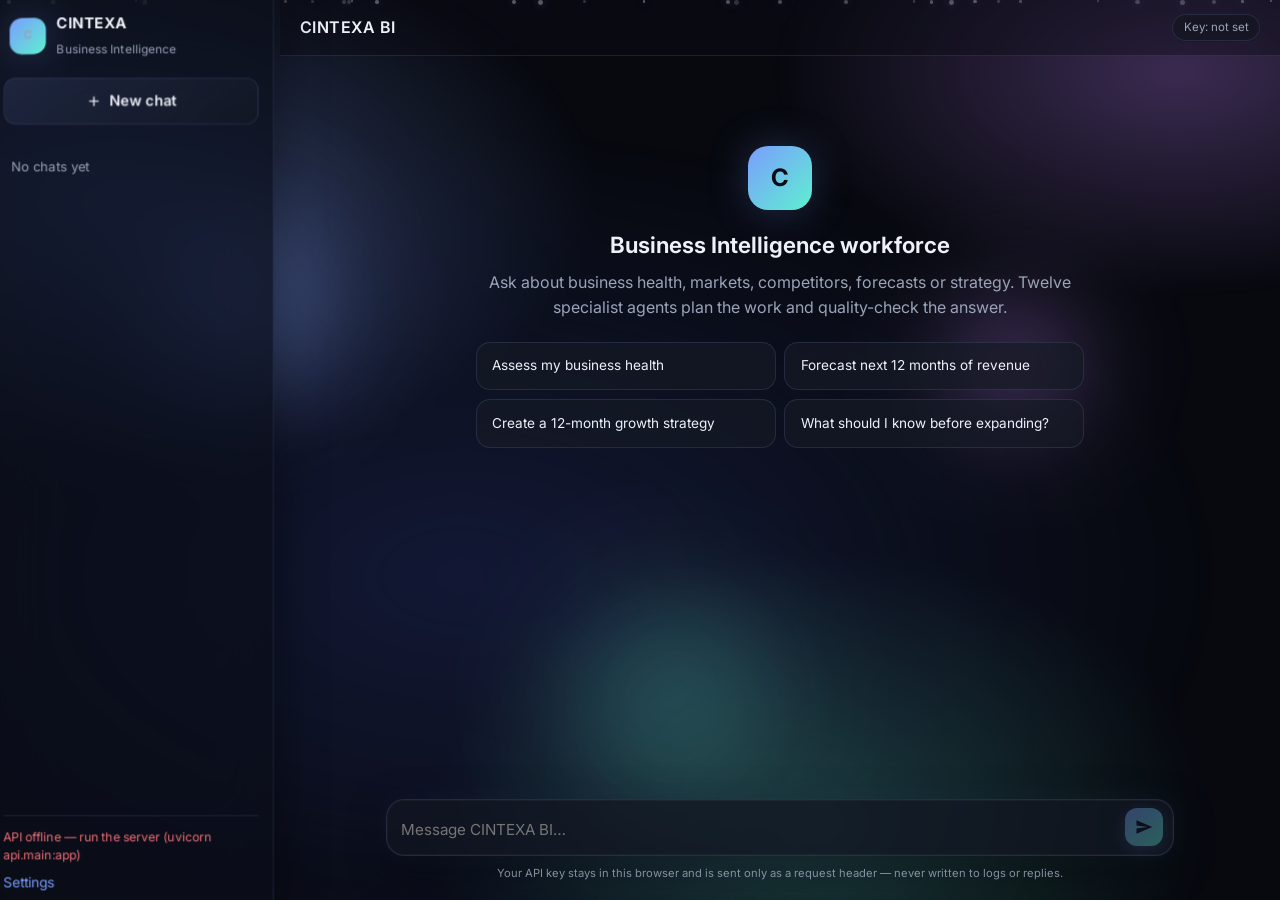
==== ui/index.html @ 1794e51f "feat: 3D animated chat interface with living motion Aurora gradient stage, floating orbs, perspectiv" ====
<!DOCTYPE html>
<html lang="en-GB">
<head>
  <meta charset="utf-8" />
  <meta name="viewport" content="width=device-width, initial-scale=1, viewport-fit=cover" />
  <title>CINTEXA — Business Intelligence</title>
  <meta name="description" content="CINTEXA BI Agent Workforce chat" />
  <link rel="preconnect" href="https://fonts.googleapis.com" />
  <link rel="preconnect" href="https://fonts.gstatic.com" crossorigin />
  <link href="https://fonts.googleapis.com/css2?family=Inter:wght@400;500;600;700&family=JetBrains+Mono:wght@400;500&display=swap" rel="stylesheet" />
  <link rel="stylesheet" href="assets/chat.css" />
</head>
<body>
  <!-- Living 3D backdrop -->
  <div class="stage" aria-hidden="true">
    <div class="stage-gradient"></div>
    <div class="orb orb-a"></div>
    <div class="orb orb-b"></div>
    <div class="orb orb-c"></div>
    <div class="grid-floor"></div>
    <div class="particles" id="particles"></div>
  </div>

  <div class="shell">
    <aside class="sidebar" id="sidebar">
      <div class="sidebar-top">
        <div class="logo">
          <span class="logo-mark">C</span>
          <div>
            <strong>CINTEXA</strong>
            <span>Business Intelligence</span>
          </div>
        </div>
        <button type="button" class="btn-new" id="btnNewChat" title="New chat">
          <svg width="16" height="16" viewBox="0 0 24 24" fill="none" stroke="currentColor" stroke-width="2"><path d="M12 5v14M5 12h14"/></svg>
          New chat
        </button>
      </div>
      <div class="session-list" id="sessionList"></div>
      <div class="sidebar-bottom">
        <div class="status-line" id="apiStatus">Checking…</div>
        <button type="button" class="linkish" id="btnOpenSettings">Settings</button>
      </div>
    </aside>

    <section class="chat-pane">
      <header class="chat-header">
        <button type="button" class="icon-btn mobile-only" id="btnToggleSidebar" aria-label="Menu">☰</button>
        <h1 id="chatTitle">CINTEXA BI</h1>
        <span class="header-badge" id="keyBadge">Key: not set</span>
      </header>

      <div class="messages" id="messages">
        <div class="welcome" id="welcome">
          <div class="welcome-icon">C</div>
          <h2>Business Intelligence workforce</h2>
          <p>Ask about business health, markets, competitors, forecasts or strategy. Twelve specialist agents plan the work and quality-check the answer.</p>
          <div class="suggestions" id="suggestions"></div>
        </div>
      </div>

      <div class="composer-wrap">
        <form class="composer" id="composer">
          <textarea id="input" rows="1" placeholder="Message CINTEXA BI…" autocomplete="off"></textarea>
          <button type="submit" class="send" id="btnSend" aria-label="Send" disabled>
            <svg width="18" height="18" viewBox="0 0 24 24" fill="currentColor"><path d="M2.01 21L23 12 2.01 3 2 10l15 2-15 2z"/></svg>
          </button>
        </form>
        <p class="disclaimer">Your API key stays in this browser and is sent only as a request header — never written to logs or replies.</p>
      </div>
    </section>
  </div>

  <div class="modal hidden" id="settingsModal">
    <div class="modal-card">
      <h2>Settings</h2>
      <label>
        <span>API key</span>
        <input type="password" id="apiKey" autocomplete="off" spellcheck="false" placeholder="sk-… or sk-ant-…" />
      </label>
      <p class="hint">
        Paste your <strong>OpenAI</strong> key (recommended) or an <strong>Anthropic</strong> key starting with <code>sk-ant-</code>.
        Stored only in session storage; sent as <code>X-LLM-Api-Key</code>. Never shown in replies.
      </p>
      <div class="modal-actions">
        <button type="button" class="btn" id="btnSaveSettings">Save</button>
        <button type="button" class="btn ghost" id="btnClearKey">Clear key</button>
        <button type="button" class="btn ghost" id="btnCloseSettings">Close</button>
      </div>
    </div>
  </div>

  <script src="assets/chat.js"></script>
</body>
</html>
---- ui/assets/chat.css ----
:root {
  --bg: #07090f;
  --sidebar: rgba(12, 15, 24, 0.72);
  --surface: rgba(22, 26, 38, 0.65);
  --surface-solid: #161a26;
  --border: rgba(120, 140, 200, 0.18);
  --text: #eef1f8;
  --muted: #9aa3b8;
  --accent: #7b9dff;
  --accent-2: #5ef0d0;
  --accent-3: #c084fc;
  --user-bg: rgba(40, 60, 120, 0.45);
  --danger: #f07178;
  --ok: #7fd99a;
  --radius: 18px;
  --font: "Inter", system-ui, sans-serif;
  --mono: "JetBrains Mono", ui-monospace, monospace;
  --glow: 0 0 40px rgba(123, 157, 255, 0.25);
}

* { box-sizing: border-box; }
html, body { height: 100%; margin: 0; }
body {
  font-family: var(--font);
  background: var(--bg);
  color: var(--text);
  line-height: 1.55;
  overflow: hidden;
  perspective: 1200px;
}

/* ===== Living 3D stage ===== */
.stage {
  position: fixed;
  inset: 0;
  z-index: 0;
  overflow: hidden;
  pointer-events: none;
  transform-style: preserve-3d;
}

.stage-gradient {
  position: absolute;
  inset: -20%;
  background:
    radial-gradient(ellipse 50% 40% at 20% 30%, rgba(123, 157, 255, 0.35), transparent 55%),
    radial-gradient(ellipse 45% 35% at 80% 20%, rgba(192, 132, 252, 0.28), transparent 50%),
    radial-gradient(ellipse 40% 40% at 60% 80%, rgba(94, 240, 208, 0.2), transparent 55%),
    radial-gradient(ellipse 60% 50% at 40% 60%, rgba(30, 40, 90, 0.5), transparent 70%);
  animation: aurora 18s ease-in-out infinite alternate;
  filter: blur(8px);
}

@keyframes aurora {
  0% { transform: translate3d(0, 0, 0) scale(1) rotate(0deg); }
  50% { transform: translate3d(3%, -2%, 40px) scale(1.08) rotate(2deg); }
  100% { transform: translate3d(-2%, 3%, 20px) scale(1.05) rotate(-1.5deg); }
}

.orb {
  position: absolute;
  border-radius: 50%;
  filter: blur(40px);
  opacity: 0.55;
  mix-blend-mode: screen;
  animation: floatOrb 14s ease-in-out infinite;
  transform-style: preserve-3d;
}
.orb-a {
  width: 280px; height: 280px;
  left: 8%; top: 18%;
  background: radial-gradient(circle, rgba(123, 157, 255, 0.7), transparent 70%);
  animation-duration: 16s;
}
.orb-b {
  width: 220px; height: 220px;
  right: 12%; top: 28%;
  background: radial-gradient(circle, rgba(192, 132, 252, 0.65), transparent 70%);
  animation-duration: 20s;
  animation-delay: -4s;
}
.orb-c {
  width: 320px; height: 320px;
  left: 40%; bottom: 5%;
  background: radial-gradient(circle, rgba(94, 240, 208, 0.45), transparent 70%);
  animation-duration: 22s;
  animation-delay: -8s;
}

@keyframes floatOrb {
  0%, 100% { transform: translate3d(0, 0, 0) scale(1); }
  33% { transform: translate3d(30px, -40px, 60px) scale(1.12); }
  66% { transform: translate3d(-25px, 20px, 30px) scale(0.94); }
}

.grid-floor {
  position: absolute;
  left: -10%; right: -10%;
  bottom: -30%;
  height: 70%;
  background-image:
    linear-gradient(rgba(123, 157, 255, 0.07) 1px, transparent 1px),
    linear-gradient(90deg, rgba(123, 157, 255, 0.07) 1px, transparent 1px);
  background-size: 48px 48px;
  transform: perspective(500px) rotateX(68deg) translateZ(-80px);
  mask-image: linear-gradient(to top, rgba(0,0,0,0.55), transparent 75%);
  animation: gridDrift 30s linear infinite;
}

@keyframes gridDrift {
  from { background-position: 0 0; }
  to { background-position: 48px 48px; }
}

.particles {
  position: absolute;
  inset: 0;
}

.particle {
  position: absolute;
  width: 3px; height: 3px;
  border-radius: 50%;
  background: rgba(255, 255, 255, 0.7);
  box-shadow: 0 0 8px rgba(123, 157, 255, 0.8);
  animation: rise linear infinite;
}

@keyframes rise {
  0% { transform: translate3d(0, 100vh, 0) scale(0.4); opacity: 0; }
  10% { opacity: 0.8; }
  90% { opacity: 0.5; }
  100% { transform: translate3d(20px, -10vh, 80px) scale(1); opacity: 0; }
}

/* ===== Shell ===== */
.shell {
  position: relative;
  z-index: 1;
  display: grid;
  grid-template-columns: 280px 1fr;
  height: 100vh;
  height: 100dvh;
  transform-style: preserve-3d;
}

.sidebar {
  background: var(--sidebar);
  backdrop-filter: blur(24px) saturate(1.4);
  -webkit-backdrop-filter: blur(24px) saturate(1.4);
  border-right: 1px solid var(--border);
  display: flex;
  flex-direction: column;
  padding: 0.85rem;
  gap: 0.75rem;
  overflow: hidden;
  transform: translateZ(20px);
  box-shadow: 8px 0 40px rgba(0, 0, 0, 0.35);
  animation: slideInLeft 0.7s cubic-bezier(0.22, 1, 0.36, 1);
}

@keyframes slideInLeft {
  from { opacity: 0; transform: translate3d(-24px, 0, 0); }
  to { opacity: 1; transform: translate3d(0, 0, 20px); }
}

.sidebar-top { display: flex; flex-direction: column; gap: 0.75rem; }

.logo {
  display: flex; align-items: center; gap: 0.65rem;
  padding: 0.35rem 0.4rem;
}
.logo-mark {
  width: 36px; height: 36px; border-radius: 12px;
  background: linear-gradient(135deg, var(--accent), var(--accent-2));
  display: grid; place-items: center;
  font-weight: 700; color: #0a0c12; font-size: 1rem;
  box-shadow: var(--glow);
  animation: pulseGlow 3.5s ease-in-out infinite;
  transform: rotateX(8deg) rotateY(-8deg);
}
@keyframes pulseGlow {
  0%, 100% { box-shadow: 0 0 16px rgba(123, 157, 255, 0.35); transform: rotateX(8deg) rotateY(-8deg) scale(1); }
  50% { box-shadow: 0 0 28px rgba(94, 240, 208, 0.5); transform: rotateX(4deg) rotateY(6deg) scale(1.04); }
}
.logo strong { display: block; font-size: 0.92rem; letter-spacing: 0.02em; }
.logo span { font-size: 0.72rem; color: var(--muted); }

.btn-new {
  display: flex; align-items: center; justify-content: center; gap: 0.45rem;
  width: 100%;
  padding: 0.65rem;
  border-radius: 12px;
  border: 1px solid var(--border);
  background: linear-gradient(145deg, rgba(40, 50, 80, 0.6), rgba(20, 24, 36, 0.8));
  color: var(--text);
  font: inherit; font-weight: 600; font-size: 0.9rem;
  cursor: pointer;
  transition: transform 0.25s ease, border-color 0.25s ease, box-shadow 0.25s ease;
  transform-style: preserve-3d;
}
.btn-new:hover {
  border-color: var(--accent);
  transform: translateY(-2px) translateZ(8px);
  box-shadow: 0 8px 24px rgba(123, 157, 255, 0.2);
}

.session-list {
  flex: 1; overflow-y: auto;
  display: flex; flex-direction: column; gap: 0.25rem;
}
.session-item {
  text-align: left;
  background: transparent;
  border: none;
  color: var(--muted);
  padding: 0.55rem 0.7rem;
  border-radius: 10px;
  cursor: pointer;
  font: inherit; font-size: 0.85rem;
  white-space: nowrap; overflow: hidden; text-overflow: ellipsis;
  transition: background 0.2s, color 0.2s, transform 0.2s;
}
.session-item:hover, .session-item.active {
  background: rgba(123, 157, 255, 0.12);
  color: var(--text);
  transform: translateX(4px);
}

.sidebar-bottom {
  border-top: 1px solid var(--border);
  padding-top: 0.75rem;
  display: flex; flex-direction: column; gap: 0.4rem;
}
.status-line { font-size: 0.75rem; color: var(--muted); }
.status-line.ok { color: var(--ok); }
.status-line.err { color: var(--danger); }
.linkish {
  background: none; border: none; color: var(--accent);
  font: inherit; font-size: 0.85rem; cursor: pointer; text-align: left; padding: 0;
}

.chat-pane {
  display: flex; flex-direction: column;
  min-width: 0; height: 100%;
  animation: fadeInPane 0.8s cubic-bezier(0.22, 1, 0.36, 1);
}
@keyframes fadeInPane {
  from { opacity: 0; transform: translate3d(0, 12px, -20px); }
  to { opacity: 1; transform: translate3d(0, 0, 0); }
}

.chat-header {
  display: flex; align-items: center; gap: 0.75rem;
  padding: 0.85rem 1.25rem;
  border-bottom: 1px solid var(--border);
  background: rgba(10, 12, 20, 0.4);
  backdrop-filter: blur(16px);
}
.chat-header h1 {
  margin: 0; font-size: 1rem; font-weight: 600; flex: 1;
  letter-spacing: 0.03em;
}
.header-badge {
  font-size: 0.72rem;
  padding: 0.25rem 0.65rem;
  border-radius: 999px;
  border: 1px solid var(--border);
  color: var(--muted);
  background: rgba(20, 24, 36, 0.6);
  backdrop-filter: blur(8px);
}
.icon-btn {
  background: var(--surface); border: 1px solid var(--border);
  color: var(--text); border-radius: 10px; padding: 0.35rem 0.55rem;
  cursor: pointer; font-size: 1rem;
}
.mobile-only { display: none; }

.messages {
  flex: 1; overflow-y: auto;
  padding: 1.25rem 1rem 1rem;
  display: flex; flex-direction: column; gap: 1.1rem;
  scroll-behavior: smooth;
  transform-style: preserve-3d;
}

.welcome {
  max-width: 640px; margin: 6vh auto 0; text-align: center; padding: 1rem;
  animation: welcomeIn 1s cubic-bezier(0.22, 1, 0.36, 1);
}
@keyframes welcomeIn {
  from { opacity: 0; transform: translate3d(0, 30px, -60px) rotateX(12deg); }
  to { opacity: 1; transform: translate3d(0, 0, 0) rotateX(0); }
}
.welcome-icon {
  width: 64px; height: 64px; margin: 0 auto 1.1rem;
  border-radius: 20px;
  background: linear-gradient(135deg, var(--accent), var(--accent-2), var(--accent-3));
  background-size: 200% 200%;
  display: grid; place-items: center;
  font-weight: 700; font-size: 1.5rem; color: #0a0c12;
  box-shadow: var(--glow);
  animation: iconSpin 8s ease-in-out infinite, gradientShift 6s ease infinite;
  transform-style: preserve-3d;
}
@keyframes iconSpin {
  0%, 100% { transform: rotateY(-12deg) rotateX(8deg); }
  50% { transform: rotateY(12deg) rotateX(-4deg) scale(1.05); }
}
@keyframes gradientShift {
  0% { background-position: 0% 50%; }
  50% { background-position: 100% 50%; }
  100% { background-position: 0% 50%; }
}
.welcome h2 { margin: 0 0 0.5rem; font-size: 1.4rem; font-weight: 650; }
.welcome p { color: var(--muted); margin: 0 0 1.35rem; }

.suggestions {
  display: grid; gap: 0.55rem;
  grid-template-columns: 1fr 1fr;
  text-align: left;
}
.suggestions button {
  background: rgba(22, 26, 38, 0.7);
  border: 1px solid var(--border);
  color: var(--text);
  border-radius: 14px;
  padding: 0.8rem 0.95rem;
  font: inherit; font-size: 0.85rem;
  cursor: pointer; text-align: left;
  backdrop-filter: blur(12px);
  transition: transform 0.3s cubic-bezier(0.22, 1, 0.36, 1), border-color 0.25s, box-shadow 0.3s;
  transform: translateZ(0);
}
.suggestions button:hover {
  border-color: rgba(123, 157, 255, 0.5);
  transform: translateY(-4px) translateZ(16px) scale(1.02);
  box-shadow: 0 12px 32px rgba(0, 0, 0, 0.35), 0 0 20px rgba(123, 157, 255, 0.15);
}

.msg {
  display: flex; gap: 0.75rem;
  max-width: 820px; width: 100%;
  margin: 0 auto;
  transform-style: preserve-3d;
  animation: msgIn 0.55s cubic-bezier(0.22, 1, 0.36, 1) both;
}
@keyframes msgIn {
  from {
    opacity: 0;
    transform: translate3d(0, 24px, -40px) rotateX(8deg);
  }
  to {
    opacity: 1;
    transform: translate3d(0, 0, 0) rotateX(0);
  }
}
.msg .avatar {
  width: 34px; height: 34px; border-radius: 11px;
  flex-shrink: 0;
  display: grid; place-items: center;
  font-size: 0.72rem; font-weight: 700;
  transform: translateZ(12px);
  box-shadow: 0 4px 16px rgba(0, 0, 0, 0.3);
}
.msg.user .avatar {
  background: linear-gradient(145deg, #3a5080, #1e2a4a);
  color: var(--accent);
}
.msg.assistant .avatar {
  background: linear-gradient(135deg, var(--accent), var(--accent-2));
  color: #0a0c12;
  animation: pulseGlow 4s ease-in-out infinite;
}
.msg .bubble {
  flex: 1; min-width: 0;
  padding: 0.15rem 0;
}
.msg.user .bubble {
  background: linear-gradient(145deg, rgba(50, 70, 130, 0.5), rgba(30, 40, 80, 0.55));
  border: 1px solid rgba(123, 157, 255, 0.2);
  border-radius: 16px 16px 4px 16px;
  padding: 0.8rem 1.05rem;
  backdrop-filter: blur(12px);
  box-shadow: 0 8px 28px rgba(0, 0, 0, 0.25);
  transform: translateZ(8px);
}
.msg.assistant .bubble {
  transform: translateZ(4px);
}
.msg .meta {
  font-size: 0.7rem; color: var(--muted); margin-top: 0.4rem;
  opacity: 0.85;
}
.msg .content {
  white-space: pre-wrap; word-break: break-word;
  font-size: 0.95rem;
}
.msg .content strong { font-weight: 600; }
.msg.assistant .content code {
  font-family: var(--mono); font-size: 0.85em;
  background: rgba(30, 36, 52, 0.9); padding: 0.12rem 0.35rem; border-radius: 5px;
  border: 1px solid var(--border);
}

.typing {
  display: flex; gap: 0.4rem; padding: 0.55rem 0;
}
.typing span {
  width: 8px; height: 8px; border-radius: 50%;
  background: linear-gradient(135deg, var(--accent), var(--accent-2));
  animation: bounce3d 1.15s infinite ease-in-out;
  box-shadow: 0 0 10px rgba(123, 157, 255, 0.5);
}
.typing span:nth-child(2) { animation-delay: 0.15s; }
.typing span:nth-child(3) { animation-delay: 0.3s; }
@keyframes bounce3d {
  0%, 80%, 100% { transform: translateY(0) scale(0.85); opacity: 0.45; }
  40% { transform: translateY(-8px) scale(1.15); opacity: 1; }
}

.composer-wrap {
  padding: 0.5rem 1rem 1.1rem;
  max-width: 820px; width: 100%; margin: 0 auto;
  animation: composerIn 0.9s cubic-bezier(0.22, 1, 0.36, 1);
}
@keyframes composerIn {
  from { opacity: 0; transform: translate3d(0, 20px, 0); }
  to { opacity: 1; transform: translate3d(0, 0, 0); }
}
.composer {
  display: flex; align-items: flex-end; gap: 0.5rem;
  background: rgba(18, 22, 34, 0.75);
  border: 1px solid var(--border);
  border-radius: var(--radius);
  padding: 0.55rem 0.65rem;
  backdrop-filter: blur(20px) saturate(1.3);
  box-shadow:
    0 12px 40px rgba(0, 0, 0, 0.4),
    0 0 0 1px rgba(255, 255, 255, 0.03) inset,
    0 0 30px rgba(123, 157, 255, 0.08);
  transition: border-color 0.3s, box-shadow 0.3s, transform 0.3s;
  transform: translateZ(10px);
}
.composer:focus-within {
  border-color: rgba(123, 157, 255, 0.45);
  box-shadow:
    0 16px 48px rgba(0, 0, 0, 0.45),
    0 0 40px rgba(123, 157, 255, 0.18);
  transform: translateY(-2px) translateZ(16px);
}
.composer textarea {
  flex: 1; border: none; background: transparent;
  color: var(--text); font: inherit; font-size: 0.95rem;
  resize: none; max-height: 160px; outline: none;
  padding: 0.35rem 0.25rem; line-height: 1.45;
}
.composer .send {
  width: 38px; height: 38px; border-radius: 12px;
  border: none;
  background: linear-gradient(135deg, var(--accent), var(--accent-2));
  color: #0a0c12;
  display: grid; place-items: center; cursor: pointer; flex-shrink: 0;
  transition: transform 0.25s, box-shadow 0.25s;
  box-shadow: 0 4px 16px rgba(123, 157, 255, 0.35);
}
.composer .send:hover:not(:disabled) {
  transform: scale(1.08) rotateZ(-8deg);
  box-shadow: 0 6px 24px rgba(94, 240, 208, 0.4);
}
.composer .send:disabled { opacity: 0.35; cursor: not-allowed; }
.disclaimer {
  text-align: center; font-size: 0.7rem; color: var(--muted);
  margin: 0.55rem 0 0;
  opacity: 0.85;
}

.modal {
  position: fixed; inset: 0;
  background: rgba(4, 6, 12, 0.65);
  backdrop-filter: blur(10px);
  display: grid; place-items: center;
  z-index: 50; padding: 1rem;
  animation: modalBg 0.3s ease;
}
@keyframes modalBg {
  from { opacity: 0; }
  to { opacity: 1; }
}
.modal.hidden { display: none; }
.modal-card {
  background: linear-gradient(160deg, rgba(28, 34, 52, 0.95), rgba(14, 18, 28, 0.98));
  border: 1px solid var(--border);
  border-radius: 20px;
  padding: 1.45rem;
  width: min(420px, 100%);
  box-shadow: 0 24px 80px rgba(0, 0, 0, 0.55), var(--glow);
  transform: translateZ(40px);
  animation: modalCard 0.45s cubic-bezier(0.22, 1, 0.36, 1);
}
@keyframes modalCard {
  from { opacity: 0; transform: translate3d(0, 24px, -40px) scale(0.96); }
  to { opacity: 1; transform: translate3d(0, 0, 40px) scale(1); }
}
.modal-card h2 { margin: 0 0 1rem; font-size: 1.1rem; }
.modal-card label { display: block; margin-bottom: 0.85rem; }
.modal-card label span {
  display: block; font-size: 0.8rem; color: var(--muted); margin-bottom: 0.3rem;
}
.modal-card input {
  width: 100%; padding: 0.6rem 0.75rem;
  border-radius: 10px; border: 1px solid var(--border);
  background: rgba(8, 10, 16, 0.8); color: var(--text); font: inherit;
  transition: border-color 0.2s, box-shadow 0.2s;
}
.modal-card input:focus {
  outline: none;
  border-color: var(--accent);
  box-shadow: 0 0 0 3px rgba(123, 157, 255, 0.2);
}
.modal-card .hint { font-size: 0.8rem; color: var(--muted); }
.modal-card code {
  font-family: var(--mono); font-size: 0.85em;
  background: rgba(0, 0, 0, 0.35); padding: 0.1rem 0.3rem; border-radius: 4px;
}
.modal-actions { display: flex; gap: 0.5rem; margin-top: 1rem; flex-wrap: wrap; }
.btn {
  font: inherit; font-weight: 600;
  padding: 0.5rem 1rem; border-radius: 10px;
  border: 1px solid transparent;
  background: linear-gradient(135deg, var(--accent), #5a7eef);
  color: #0a0c12; cursor: pointer;
  transition: transform 0.2s, box-shadow 0.2s;
}
.btn:hover { transform: translateY(-1px); box-shadow: 0 6px 20px rgba(123, 157, 255, 0.35); }
.btn.ghost {
  background: transparent; color: var(--text);
  border-color: var(--border);
}

@media (max-width: 800px) {
  .shell { grid-template-columns: 1fr; }
  .sidebar {
    position: fixed; inset: 0 auto 0 0; width: min(280px, 85vw);
    z-index: 40; transform: translateX(-100%);
    transition: transform 0.28s cubic-bezier(0.22, 1, 0.36, 1);
  }
  .sidebar.open { transform: translateX(0); }
  .mobile-only { display: inline-flex; }
  .suggestions { grid-template-columns: 1fr; }
  .grid-floor { opacity: 0.4; }
}

@media (prefers-reduced-motion: reduce) {
  *, *::before, *::after {
    animation-duration: 0.01ms !important;
    animation-iteration-count: 1 !important;
    transition-duration: 0.01ms !important;
  }
}
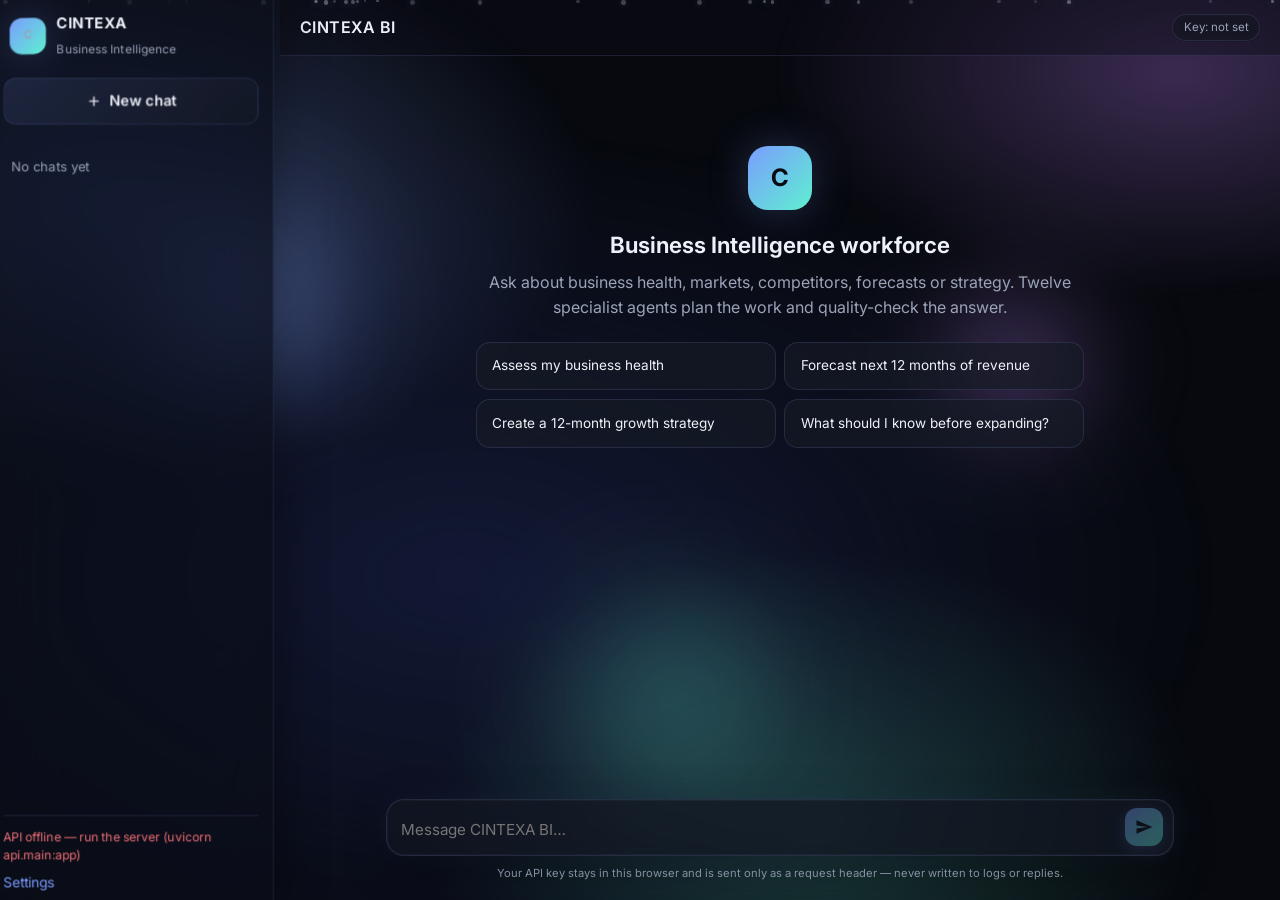
==== commit 2eae5b66: "feat: accept OpenRouter API keys (sk-or-v1-…) Route sk-or-* keys to https://openrouter.ai/api/v1 ins" ====
--- a/ui/index.html
+++ b/ui/index.html
@@ -76,10 +76,10 @@
       <h2>Settings</h2>
       <label>
         <span>API key</span>
-        <input type="password" id="apiKey" autocomplete="off" spellcheck="false" placeholder="sk-… or sk-ant-…" />
+        <input type="password" id="apiKey" autocomplete="off" spellcheck="false" placeholder="sk-or-v1-… (OpenRouter) or sk-…" />
       </label>
       <p class="hint">
-        Paste your <strong>OpenAI</strong> key (recommended) or an <strong>Anthropic</strong> key starting with <code>sk-ant-</code>.
+        Paste your <strong>OpenRouter</strong> key (<code>sk-or-v1-…</code>), OpenAI key, or Anthropic key (<code>sk-ant-</code>). OpenRouter is the default for CINTEXA BI.
         Stored only in session storage; sent as <code>X-LLM-Api-Key</code>. Never shown in replies.
       </p>
       <div class="modal-actions">
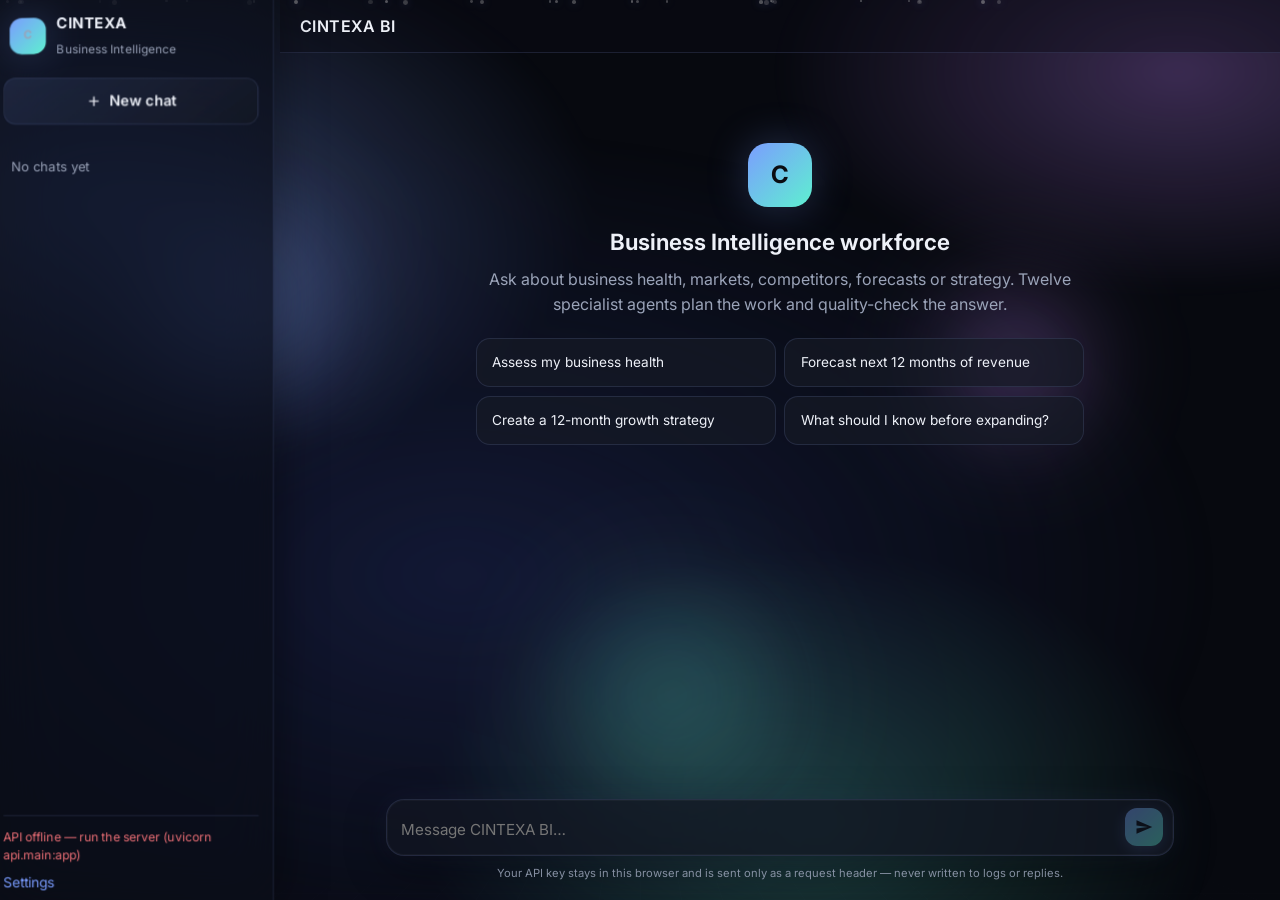
==== commit 2f0b8acb: "fix: hide API key badge and technical reply meta from UI Remove header key indicator and stop showin" ====
--- a/ui/index.html
+++ b/ui/index.html
@@ -47,7 +47,7 @@
       <header class="chat-header">
         <button type="button" class="icon-btn mobile-only" id="btnToggleSidebar" aria-label="Menu">☰</button>
         <h1 id="chatTitle">CINTEXA BI</h1>
-        <span class="header-badge" id="keyBadge">Key: not set</span>
+        
       </header>
 
       <div class="messages" id="messages">
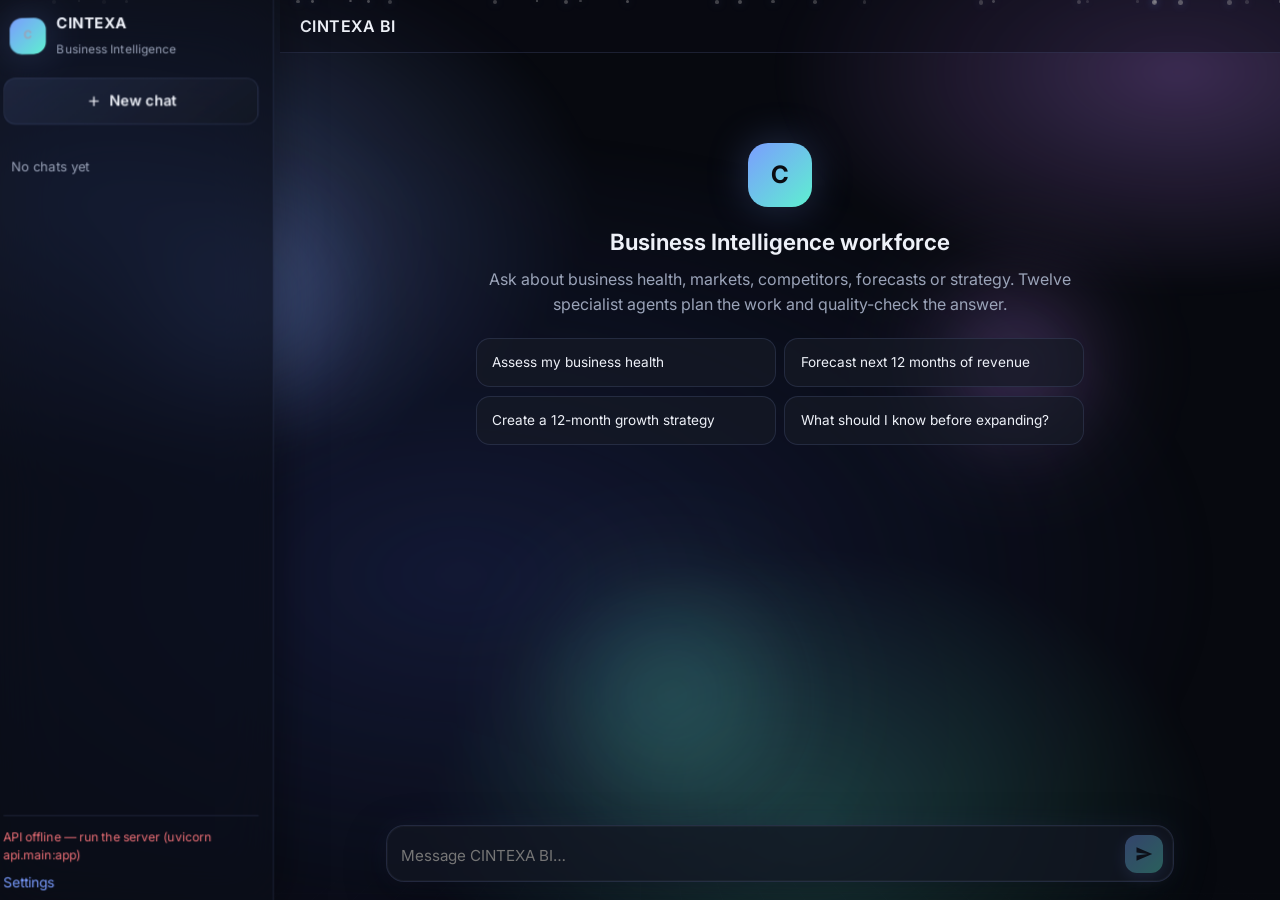
==== commit 77e4bc28: "ui: remove API key disclaimer under composer" ====
--- a/ui/index.html
+++ b/ui/index.html
@@ -66,7 +66,6 @@
             <svg width="18" height="18" viewBox="0 0 24 24" fill="currentColor"><path d="M2.01 21L23 12 2.01 3 2 10l15 2-15 2z"/></svg>
           </button>
         </form>
-        <p class="disclaimer">Your API key stays in this browser and is sent only as a request header — never written to logs or replies.</p>
       </div>
     </section>
   </div>
--- a/ui/assets/chat.css
+++ b/ui/assets/chat.css
@@ -241,8 +241,12 @@
 }
 
 .chat-pane {
-  display: flex; flex-direction: column;
-  min-width: 0; height: 100%;
+  display: flex;
+  flex-direction: column;
+  min-width: 0;
+  min-height: 0;
+  height: 100%;
+  overflow: hidden;
   animation: fadeInPane 0.8s cubic-bezier(0.22, 1, 0.36, 1);
 }
 @keyframes fadeInPane {
@@ -278,11 +282,32 @@
 .mobile-only { display: none; }
 
 .messages {
-  flex: 1; overflow-y: auto;
+  flex: 1 1 auto;
+  min-height: 0; /* critical: enables overflow scroll inside flex column */
+  overflow-x: hidden;
+  overflow-y: auto;
+  -webkit-overflow-scrolling: touch;
+  overscroll-behavior: contain;
   padding: 1.25rem 1rem 1rem;
-  display: flex; flex-direction: column; gap: 1.1rem;
+  display: flex;
+  flex-direction: column;
+  gap: 1.1rem;
   scroll-behavior: smooth;
   transform-style: preserve-3d;
+}
+
+.messages::-webkit-scrollbar {
+  width: 8px;
+}
+.messages::-webkit-scrollbar-track {
+  background: transparent;
+}
+.messages::-webkit-scrollbar-thumb {
+  background: rgba(123, 157, 255, 0.25);
+  border-radius: 8px;
+}
+.messages::-webkit-scrollbar-thumb:hover {
+  background: rgba(123, 157, 255, 0.4);
 }
 
 .welcome {
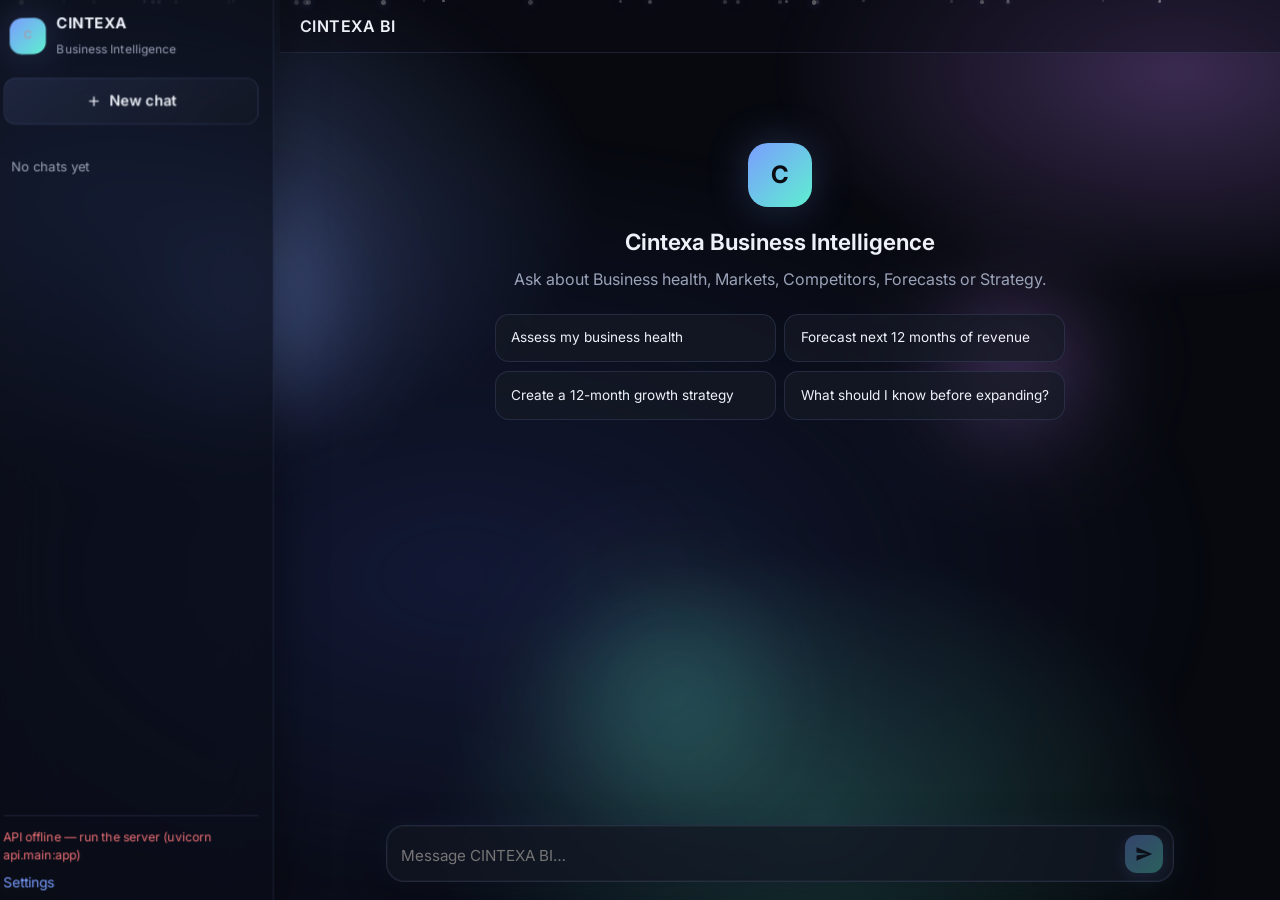
==== commit f3ad534f: "ui: update welcome heading and subtitle copy" ====
--- a/ui/index.html
+++ b/ui/index.html
@@ -53,8 +53,8 @@
       <div class="messages" id="messages">
         <div class="welcome" id="welcome">
           <div class="welcome-icon">C</div>
-          <h2>Business Intelligence workforce</h2>
-          <p>Ask about business health, markets, competitors, forecasts or strategy. Twelve specialist agents plan the work and quality-check the answer.</p>
+          <h2>Cintexa Business Intelligence</h2>
+          <p>Ask about Business health, Markets, Competitors, Forecasts or Strategy.</p>
           <div class="suggestions" id="suggestions"></div>
         </div>
       </div>
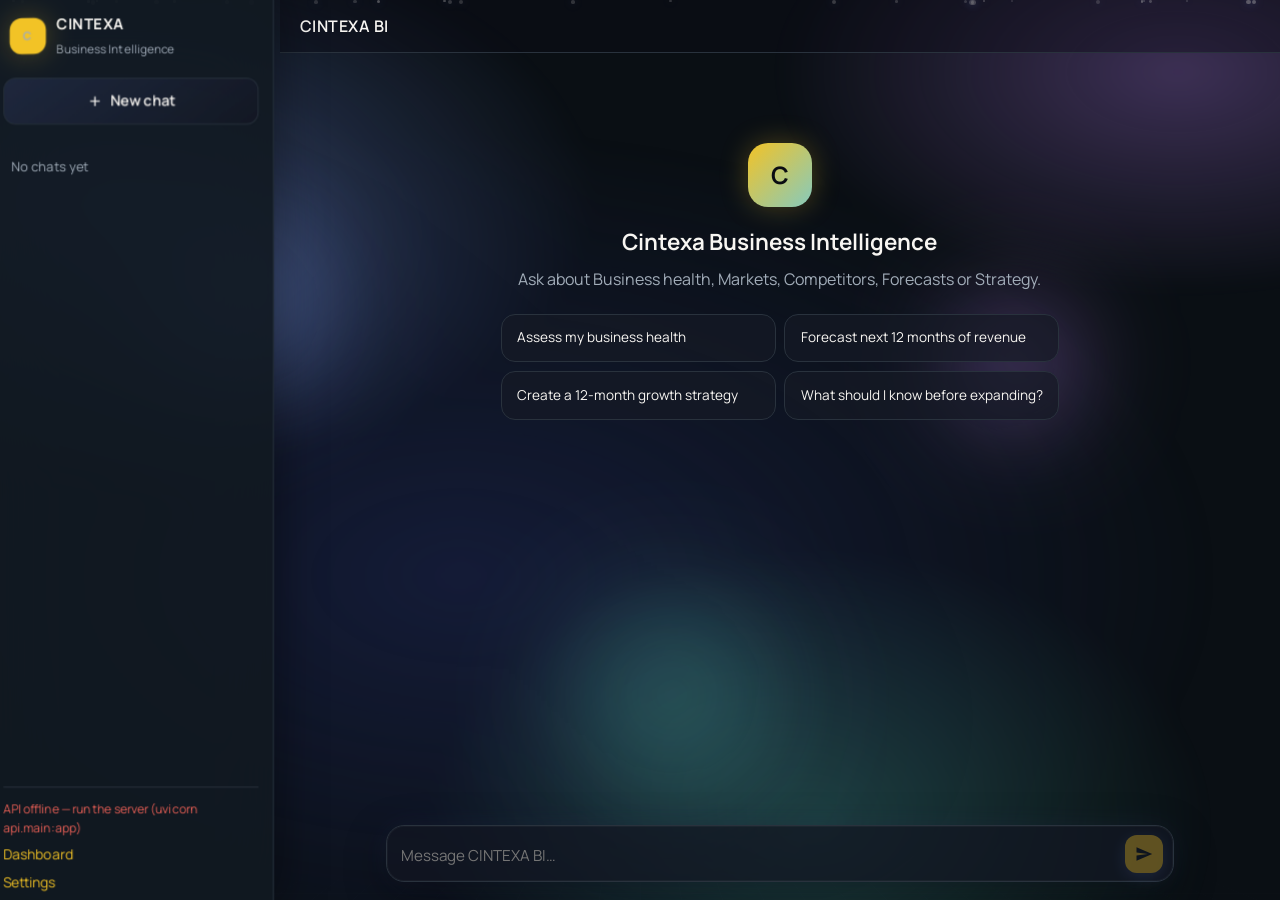
==== commit d383f5a8: "feat: Cintexa.com theme + working executive dashboard tools - Apply cintexa.com palette (navy #0B0F1" ====
--- a/ui/index.html
+++ b/ui/index.html
@@ -7,7 +7,7 @@
   <meta name="description" content="CINTEXA BI Agent Workforce chat" />
   <link rel="preconnect" href="https://fonts.googleapis.com" />
   <link rel="preconnect" href="https://fonts.gstatic.com" crossorigin />
-  <link href="https://fonts.googleapis.com/css2?family=Inter:wght@400;500;600;700&family=JetBrains+Mono:wght@400;500&display=swap" rel="stylesheet" />
+  <link href="https://fonts.googleapis.com/css2?family=Space+Grotesk:wght@500;600;700&family=Manrope:wght@400;500;600;700&family=DM+Mono:wght@400;500&display=swap" rel="stylesheet" />
   <link rel="stylesheet" href="assets/chat.css" />
 </head>
 <body>
@@ -39,6 +39,7 @@
       <div class="session-list" id="sessionList"></div>
       <div class="sidebar-bottom">
         <div class="status-line" id="apiStatus">Checking…</div>
+        <a class="linkish" href="dashboard.html" style="text-decoration:none;">Dashboard</a>
         <button type="button" class="linkish" id="btnOpenSettings">Settings</button>
       </div>
     </aside>
@@ -47,7 +48,6 @@
       <header class="chat-header">
         <button type="button" class="icon-btn mobile-only" id="btnToggleSidebar" aria-label="Menu">☰</button>
         <h1 id="chatTitle">CINTEXA BI</h1>
-        
       </header>
 
       <div class="messages" id="messages">
--- a/ui/assets/chat.css
+++ b/ui/assets/chat.css
@@ -1,21 +1,22 @@
 :root {
-  --bg: #07090f;
-  --sidebar: rgba(12, 15, 24, 0.72);
-  --surface: rgba(22, 26, 38, 0.65);
-  --surface-solid: #161a26;
-  --border: rgba(120, 140, 200, 0.18);
-  --text: #eef1f8;
-  --muted: #9aa3b8;
-  --accent: #7b9dff;
-  --accent-2: #5ef0d0;
-  --accent-3: #c084fc;
-  --user-bg: rgba(40, 60, 120, 0.45);
-  --danger: #f07178;
-  --ok: #7fd99a;
+  --bg: hsl(210 33% 6%);
+  --sidebar: hsl(212 28% 10% / 0.92);
+  --surface: hsl(213 26% 13% / 0.85);
+  --surface-solid: hsl(212 28% 10%);
+  --border: hsl(213 20% 20%);
+  --text: hsl(40 30% 96%);
+  --muted: hsl(210 14% 68%);
+  --accent: hsl(46 89% 55%);
+  --accent-2: hsl(168 39% 66%);
+  --accent-3: hsl(212 100% 72%);
+  --user-bg: hsl(46 89% 55% / 0.12);
+  --danger: hsl(4 78% 63%);
+  --ok: hsl(142 45% 55%);
   --radius: 18px;
-  --font: "Inter", system-ui, sans-serif;
-  --mono: "JetBrains Mono", ui-monospace, monospace;
-  --glow: 0 0 40px rgba(123, 157, 255, 0.25);
+  --font: "Manrope", system-ui, sans-serif;
+  --mono: "DM Mono", ui-monospace, monospace;
+  --glow: 0 0 28px hsl(46 89% 55% / 0.28);
+  --accent-ink: hsl(210 40% 8%);
 }
 
 * { box-sizing: border-box; }
@@ -172,9 +173,9 @@
 }
 .logo-mark {
   width: 36px; height: 36px; border-radius: 12px;
-  background: linear-gradient(135deg, var(--accent), var(--accent-2));
+  background: var(--accent);
   display: grid; place-items: center;
-  font-weight: 700; color: #0a0c12; font-size: 1rem;
+  font-weight: 700; color: var(--accent-ink); font-size: 1rem;
   box-shadow: var(--glow);
   animation: pulseGlow 3.5s ease-in-out infinite;
   transform: rotateX(8deg) rotateY(-8deg);
@@ -394,8 +395,8 @@
   color: var(--accent);
 }
 .msg.assistant .avatar {
-  background: linear-gradient(135deg, var(--accent), var(--accent-2));
-  color: #0a0c12;
+  background: var(--accent);
+  color: var(--accent-ink);
   animation: pulseGlow 4s ease-in-out infinite;
 }
 .msg .bubble {
@@ -484,8 +485,8 @@
 .composer .send {
   width: 38px; height: 38px; border-radius: 12px;
   border: none;
-  background: linear-gradient(135deg, var(--accent), var(--accent-2));
-  color: #0a0c12;
+  background: var(--accent);
+  color: var(--accent-ink);
   display: grid; place-items: center; cursor: pointer; flex-shrink: 0;
   transition: transform 0.25s, box-shadow 0.25s;
   box-shadow: 0 4px 16px rgba(123, 157, 255, 0.35);
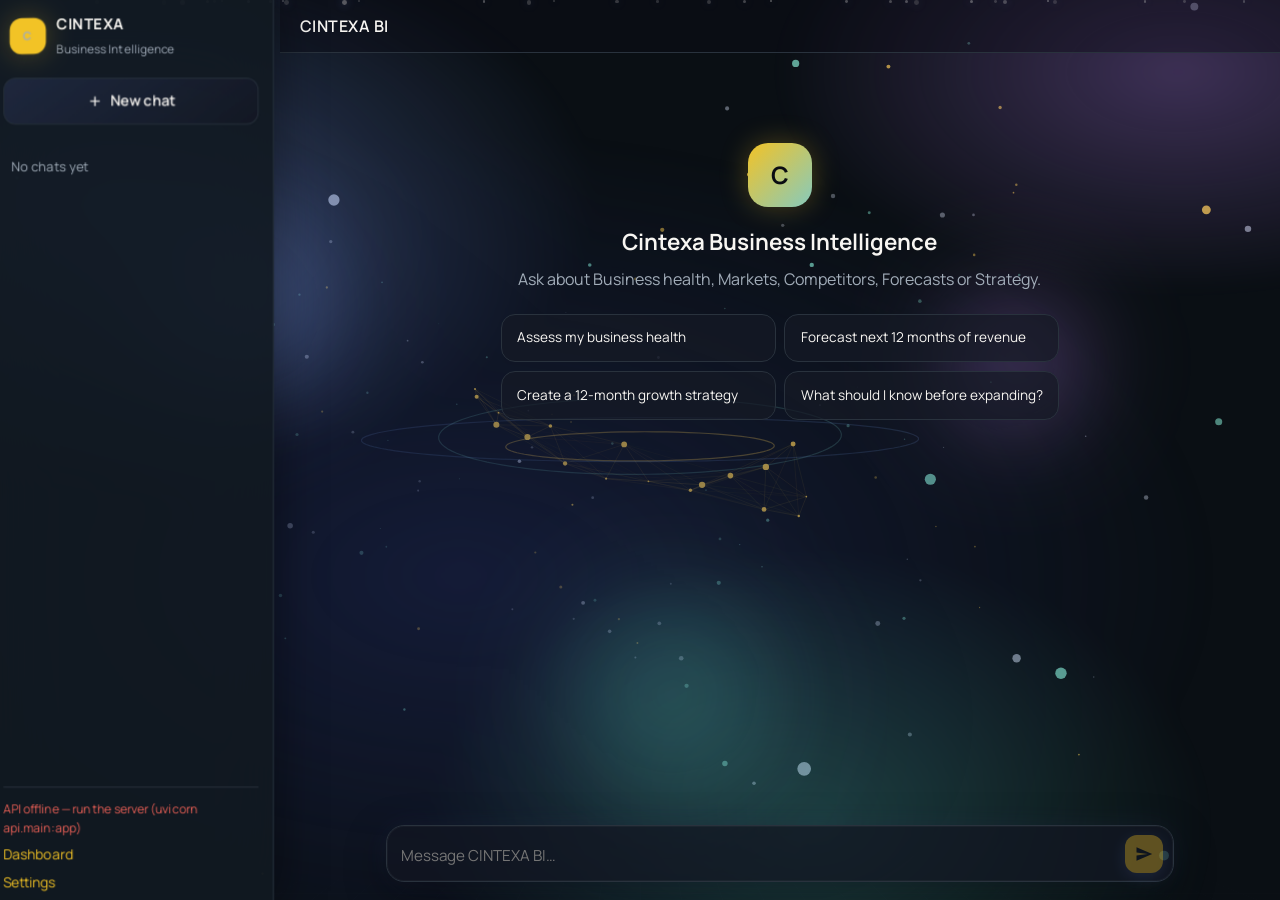
==== commit 550bd3d6: "feat: scroll-driven 3D canvas in constant motion Perspective particle field, orbital rings and netwo" ====
--- a/ui/index.html
+++ b/ui/index.html
@@ -13,6 +13,7 @@
 <body>
   <!-- Living 3D backdrop -->
   <div class="stage" aria-hidden="true">
+    <canvas id="scene3d" class="scene3d"></canvas>
     <div class="stage-gradient"></div>
     <div class="orb orb-a"></div>
     <div class="orb orb-b"></div>
@@ -89,6 +90,7 @@
     </div>
   </div>
 
+  <script src="assets/scene3d.js"></script>
   <script src="assets/chat.js"></script>
 </body>
 </html>
--- a/ui/assets/chat.css
+++ b/ui/assets/chat.css
@@ -585,3 +585,13 @@
     transition-duration: 0.01ms !important;
   }
 }
+
+.scene3d {
+  position: absolute;
+  inset: 0;
+  width: 100%;
+  height: 100%;
+  pointer-events: none;
+  z-index: 0;
+}
+.stage { position: fixed; inset: 0; z-index: 0; pointer-events: none; }
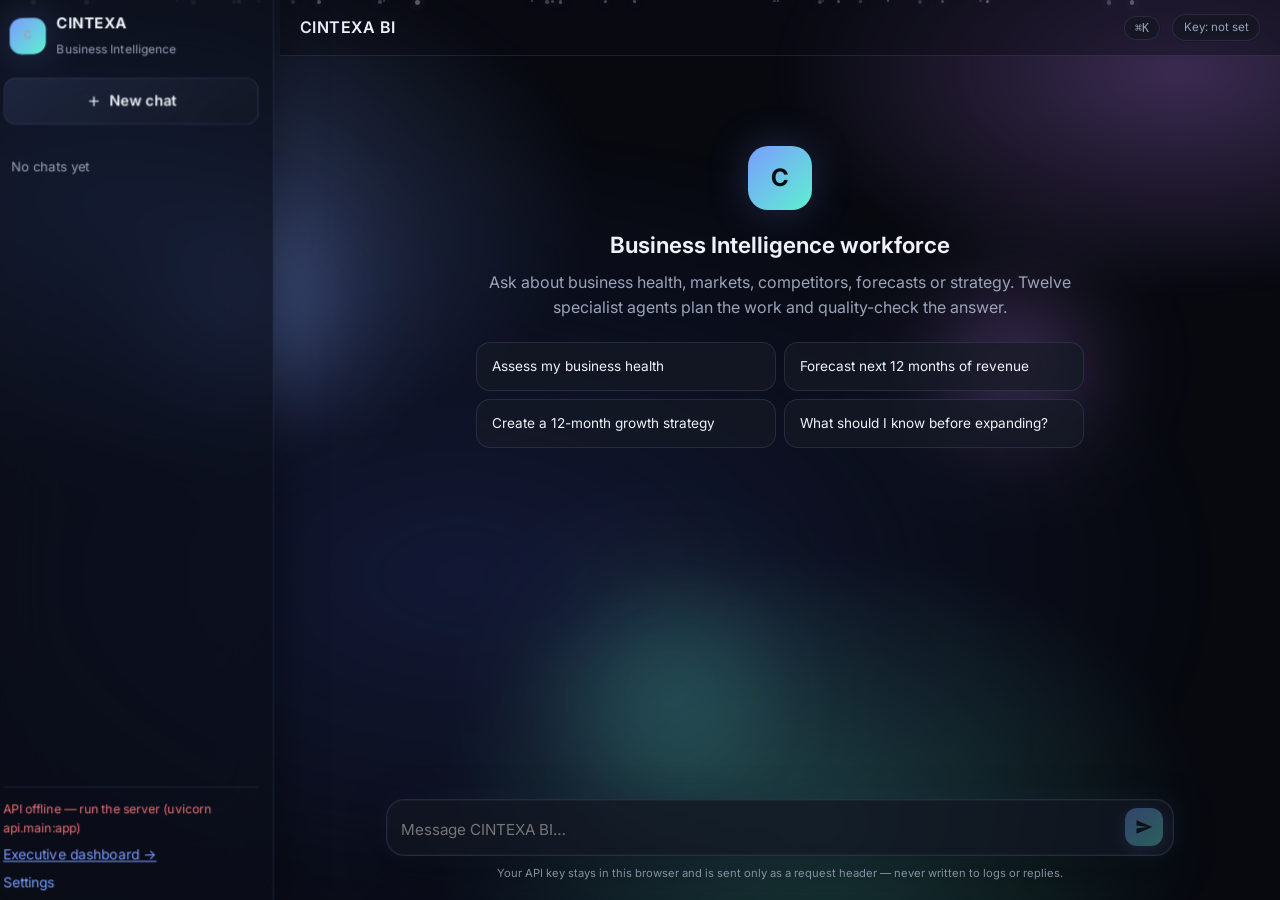
==== commit 4f0f2a46: "chore: apply FIXED package and keep production features - Overlay latest FIXED zip (QA, motion, dash" ====
--- a/ui/index.html
+++ b/ui/index.html
@@ -7,18 +7,18 @@
   <meta name="description" content="CINTEXA BI Agent Workforce chat" />
   <link rel="preconnect" href="https://fonts.googleapis.com" />
   <link rel="preconnect" href="https://fonts.gstatic.com" crossorigin />
-  <link href="https://fonts.googleapis.com/css2?family=Space+Grotesk:wght@500;600;700&family=Manrope:wght@400;500;600;700&family=DM+Mono:wght@400;500&display=swap" rel="stylesheet" />
+  <link href="https://fonts.googleapis.com/css2?family=Inter:wght@400;500;600;700&family=JetBrains+Mono:wght@400;500&display=swap" rel="stylesheet" />
   <link rel="stylesheet" href="assets/chat.css" />
+  <link rel="stylesheet" href="assets/motion.css" />
 </head>
 <body>
   <!-- Living 3D backdrop -->
   <div class="stage" aria-hidden="true">
-    <canvas id="scene3d" class="scene3d"></canvas>
-    <div class="stage-gradient"></div>
-    <div class="orb orb-a"></div>
-    <div class="orb orb-b"></div>
-    <div class="orb orb-c"></div>
-    <div class="grid-floor"></div>
+    <div class="stage-gradient" data-depth="6"></div>
+    <div class="orb orb-a" data-depth="26"></div>
+    <div class="orb orb-b" data-depth="34"></div>
+    <div class="orb orb-c" data-depth="18"></div>
+    <div class="grid-floor" data-depth="-10"></div>
     <div class="particles" id="particles"></div>
   </div>
 
@@ -40,7 +40,7 @@
       <div class="session-list" id="sessionList"></div>
       <div class="sidebar-bottom">
         <div class="status-line" id="apiStatus">Checking…</div>
-        <a class="linkish" href="dashboard.html" style="text-decoration:none;">Dashboard</a>
+        <a class="linkish" href="dashboard.html">Executive dashboard →</a>
         <button type="button" class="linkish" id="btnOpenSettings">Settings</button>
       </div>
     </aside>
@@ -49,13 +49,15 @@
       <header class="chat-header">
         <button type="button" class="icon-btn mobile-only" id="btnToggleSidebar" aria-label="Menu">☰</button>
         <h1 id="chatTitle">CINTEXA BI</h1>
+        <button type="button" class="header-badge cmdk-trigger" id="btnCmdk" title="Command palette">⌘K</button>
+        <span class="header-badge" id="keyBadge">Key: not set</span>
       </header>
 
       <div class="messages" id="messages">
         <div class="welcome" id="welcome">
           <div class="welcome-icon">C</div>
-          <h2>Cintexa Business Intelligence</h2>
-          <p>Ask about Business health, Markets, Competitors, Forecasts or Strategy.</p>
+          <h2>Business Intelligence workforce</h2>
+          <p>Ask about business health, markets, competitors, forecasts or strategy. Twelve specialist agents plan the work and quality-check the answer.</p>
           <div class="suggestions" id="suggestions"></div>
         </div>
       </div>
@@ -67,6 +69,7 @@
             <svg width="18" height="18" viewBox="0 0 24 24" fill="currentColor"><path d="M2.01 21L23 12 2.01 3 2 10l15 2-15 2z"/></svg>
           </button>
         </form>
+        <p class="disclaimer">Your API key stays in this browser and is sent only as a request header — never written to logs or replies.</p>
       </div>
     </section>
   </div>
@@ -76,10 +79,10 @@
       <h2>Settings</h2>
       <label>
         <span>API key</span>
-        <input type="password" id="apiKey" autocomplete="off" spellcheck="false" placeholder="sk-or-v1-… (OpenRouter) or sk-…" />
+        <input type="password" id="apiKey" autocomplete="off" spellcheck="false" placeholder="sk-… or sk-ant-…" />
       </label>
       <p class="hint">
-        Paste your <strong>OpenRouter</strong> key (<code>sk-or-v1-…</code>), OpenAI key, or Anthropic key (<code>sk-ant-</code>). OpenRouter is the default for CINTEXA BI.
+        Paste your <strong>OpenAI</strong> key (recommended) or an <strong>Anthropic</strong> key starting with <code>sk-ant-</code>.
         Stored only in session storage; sent as <code>X-LLM-Api-Key</code>. Never shown in replies.
       </p>
       <div class="modal-actions">
@@ -90,7 +93,7 @@
     </div>
   </div>
 
-  <script src="assets/scene3d.js"></script>
+  <script src="assets/motion.js"></script>
   <script src="assets/chat.js"></script>
 </body>
 </html>
--- a/ui/assets/chat.css
+++ b/ui/assets/chat.css
@@ -1,22 +1,21 @@
 :root {
-  --bg: hsl(210 33% 6%);
-  --sidebar: hsl(212 28% 10% / 0.92);
-  --surface: hsl(213 26% 13% / 0.85);
-  --surface-solid: hsl(212 28% 10%);
-  --border: hsl(213 20% 20%);
-  --text: hsl(40 30% 96%);
-  --muted: hsl(210 14% 68%);
-  --accent: hsl(46 89% 55%);
-  --accent-2: hsl(168 39% 66%);
-  --accent-3: hsl(212 100% 72%);
-  --user-bg: hsl(46 89% 55% / 0.12);
-  --danger: hsl(4 78% 63%);
-  --ok: hsl(142 45% 55%);
+  --bg: #07090f;
+  --sidebar: rgba(12, 15, 24, 0.72);
+  --surface: rgba(22, 26, 38, 0.65);
+  --surface-solid: #161a26;
+  --border: rgba(120, 140, 200, 0.18);
+  --text: #eef1f8;
+  --muted: #9aa3b8;
+  --accent: #7b9dff;
+  --accent-2: #5ef0d0;
+  --accent-3: #c084fc;
+  --user-bg: rgba(40, 60, 120, 0.45);
+  --danger: #f07178;
+  --ok: #7fd99a;
   --radius: 18px;
-  --font: "Manrope", system-ui, sans-serif;
-  --mono: "DM Mono", ui-monospace, monospace;
-  --glow: 0 0 28px hsl(46 89% 55% / 0.28);
-  --accent-ink: hsl(210 40% 8%);
+  --font: "Inter", system-ui, sans-serif;
+  --mono: "JetBrains Mono", ui-monospace, monospace;
+  --glow: 0 0 40px rgba(123, 157, 255, 0.25);
 }
 
 * { box-sizing: border-box; }
@@ -173,9 +172,9 @@
 }
 .logo-mark {
   width: 36px; height: 36px; border-radius: 12px;
-  background: var(--accent);
+  background: linear-gradient(135deg, var(--accent), var(--accent-2));
   display: grid; place-items: center;
-  font-weight: 700; color: var(--accent-ink); font-size: 1rem;
+  font-weight: 700; color: #0a0c12; font-size: 1rem;
   box-shadow: var(--glow);
   animation: pulseGlow 3.5s ease-in-out infinite;
   transform: rotateX(8deg) rotateY(-8deg);
@@ -242,12 +241,8 @@
 }
 
 .chat-pane {
-  display: flex;
-  flex-direction: column;
-  min-width: 0;
-  min-height: 0;
-  height: 100%;
-  overflow: hidden;
+  display: flex; flex-direction: column;
+  min-width: 0; height: 100%;
   animation: fadeInPane 0.8s cubic-bezier(0.22, 1, 0.36, 1);
 }
 @keyframes fadeInPane {
@@ -283,32 +278,11 @@
 .mobile-only { display: none; }
 
 .messages {
-  flex: 1 1 auto;
-  min-height: 0; /* critical: enables overflow scroll inside flex column */
-  overflow-x: hidden;
-  overflow-y: auto;
-  -webkit-overflow-scrolling: touch;
-  overscroll-behavior: contain;
+  flex: 1; overflow-y: auto;
   padding: 1.25rem 1rem 1rem;
-  display: flex;
-  flex-direction: column;
-  gap: 1.1rem;
+  display: flex; flex-direction: column; gap: 1.1rem;
   scroll-behavior: smooth;
   transform-style: preserve-3d;
-}
-
-.messages::-webkit-scrollbar {
-  width: 8px;
-}
-.messages::-webkit-scrollbar-track {
-  background: transparent;
-}
-.messages::-webkit-scrollbar-thumb {
-  background: rgba(123, 157, 255, 0.25);
-  border-radius: 8px;
-}
-.messages::-webkit-scrollbar-thumb:hover {
-  background: rgba(123, 157, 255, 0.4);
 }
 
 .welcome {
@@ -395,8 +369,8 @@
   color: var(--accent);
 }
 .msg.assistant .avatar {
-  background: var(--accent);
-  color: var(--accent-ink);
+  background: linear-gradient(135deg, var(--accent), var(--accent-2));
+  color: #0a0c12;
   animation: pulseGlow 4s ease-in-out infinite;
 }
 .msg .bubble {
@@ -485,8 +459,8 @@
 .composer .send {
   width: 38px; height: 38px; border-radius: 12px;
   border: none;
-  background: var(--accent);
-  color: var(--accent-ink);
+  background: linear-gradient(135deg, var(--accent), var(--accent-2));
+  color: #0a0c12;
   display: grid; place-items: center; cursor: pointer; flex-shrink: 0;
   transition: transform 0.25s, box-shadow 0.25s;
   box-shadow: 0 4px 16px rgba(123, 157, 255, 0.35);
@@ -585,13 +559,3 @@
     transition-duration: 0.01ms !important;
   }
 }
-
-.scene3d {
-  position: absolute;
-  inset: 0;
-  width: 100%;
-  height: 100%;
-  pointer-events: none;
-  z-index: 0;
-}
-.stage { position: fixed; inset: 0; z-index: 0; pointer-events: none; }
--- a/ui/assets/motion.css
+++ b/ui/assets/motion.css
@@ -0,0 +1,186 @@
+/*!
+ * CINTEXA Motion — shared styling for the toolkit in motion.js.
+ * Relies on --bg/--surface/--border/--text/--muted/--accent/--accent-2/
+ * --radius/--font/--mono custom properties already defined by the page's
+ * own theme stylesheet (chat.css or dashboard.css).
+ */
+
+.tilt {
+  transition: transform 0.18s cubic-bezier(0.22, 1, 0.36, 1);
+  transform-style: preserve-3d;
+  will-change: transform;
+}
+
+/* ===== Toasts ===== */
+.toast-host {
+  position: fixed;
+  right: 1rem;
+  bottom: 1rem;
+  z-index: 200;
+  display: flex;
+  flex-direction: column;
+  gap: 0.5rem;
+  pointer-events: none;
+  max-width: min(340px, calc(100vw - 2rem));
+}
+.toast {
+  background: var(--surface, #181c25);
+  border: 1px solid var(--border, rgba(120, 140, 200, 0.2));
+  color: var(--text, #eef1f8);
+  border-radius: 10px;
+  padding: 0.7rem 0.9rem;
+  font-size: 0.85rem;
+  font-family: var(--font, system-ui, sans-serif);
+  box-shadow: 0 12px 32px rgba(0, 0, 0, 0.35);
+  backdrop-filter: blur(16px);
+  -webkit-backdrop-filter: blur(16px);
+  opacity: 0;
+  transform: translate3d(12px, 8px, 0) scale(0.96);
+  transition: opacity 0.28s ease, transform 0.28s cubic-bezier(0.22, 1, 0.36, 1);
+  border-left: 3px solid var(--accent, #6b8cff);
+}
+.toast.show { opacity: 1; transform: translate3d(0, 0, 0) scale(1); }
+.toast-ok { border-left-color: var(--ok, #7fd99a); }
+.toast-err { border-left-color: var(--danger, #f07178); }
+.toast-info { border-left-color: var(--accent, #6b8cff); }
+
+/* ===== Command palette ===== */
+.cmdk-backdrop {
+  position: fixed; inset: 0;
+  background: rgba(4, 6, 12, 0.55);
+  backdrop-filter: blur(6px);
+  -webkit-backdrop-filter: blur(6px);
+  display: flex; align-items: flex-start; justify-content: center;
+  padding-top: 12vh;
+  z-index: 300;
+}
+.cmdk-backdrop.hidden { display: none; }
+.cmdk {
+  width: min(560px, 92vw);
+  background: var(--surface-solid, var(--surface, #161a26));
+  border: 1px solid var(--border, rgba(120, 140, 200, 0.2));
+  border-radius: 16px;
+  box-shadow: 0 30px 80px rgba(0, 0, 0, 0.5);
+  overflow: hidden;
+  animation: cmdkIn 0.18s cubic-bezier(0.22, 1, 0.36, 1);
+}
+@keyframes cmdkIn {
+  from { opacity: 0; transform: translate3d(0, -10px, 0) scale(0.98); }
+  to { opacity: 1; transform: translate3d(0, 0, 0) scale(1); }
+}
+.cmdk-input {
+  width: 100%;
+  border: none;
+  border-bottom: 1px solid var(--border, rgba(120, 140, 200, 0.2));
+  background: transparent;
+  color: var(--text, #eef1f8);
+  font: inherit;
+  font-size: 0.95rem;
+  padding: 0.9rem 1rem;
+  outline: none;
+}
+.cmdk-list { max-height: 320px; overflow-y: auto; padding: 0.4rem; }
+.cmdk-item {
+  width: 100%;
+  display: flex; align-items: center; justify-content: space-between; gap: 0.75rem;
+  background: transparent; border: none; color: var(--text, #eef1f8);
+  padding: 0.6rem 0.75rem; border-radius: 8px; cursor: pointer;
+  font: inherit; font-size: 0.88rem; text-align: left;
+}
+.cmdk-item .cmdk-item-hint { font-size: 0.72rem; color: var(--muted, #8b93a8); flex-shrink: 0; }
+.cmdk-item:hover, .cmdk-item.active { background: rgba(123, 157, 255, 0.12); }
+.cmdk-empty { padding: 1rem; font-size: 0.85rem; color: var(--muted, #8b93a8); text-align: center; }
+.cmdk-hint {
+  padding: 0.5rem 1rem;
+  border-top: 1px solid var(--border, rgba(120, 140, 200, 0.2));
+  font-size: 0.7rem; color: var(--muted, #8b93a8);
+}
+
+.cmdk-trigger {
+  cursor: pointer;
+  font-family: var(--mono, ui-monospace, monospace);
+  transition: border-color 0.2s, color 0.2s;
+}
+.cmdk-trigger:hover { border-color: var(--accent, #6b8cff); color: var(--accent, #6b8cff); }
+
+/* ===== 3D orbit ring ===== */
+.orbit-container {
+  position: relative;
+  height: 260px;
+  margin: 0.5rem 0 1rem;
+  perspective: 900px;
+  cursor: grab;
+  touch-action: pan-y;
+  user-select: none;
+}
+.orbit-container.dragging { cursor: grabbing; }
+.orbit-ring {
+  position: absolute; left: 50%; top: 50%;
+  width: 1px; height: 1px;
+  transform-style: preserve-3d;
+}
+.orbit-node {
+  position: absolute; top: -30px; left: -58px;
+  width: 116px;
+  display: flex; flex-direction: column; align-items: center; gap: 0.3rem;
+  background: var(--surface, #181c25);
+  border: 1px solid var(--border, rgba(120, 140, 200, 0.2));
+  border-radius: 12px;
+  padding: 0.55rem 0.5rem;
+  color: var(--text, #eef1f8);
+  font: inherit;
+  cursor: pointer;
+  backdrop-filter: blur(10px);
+  -webkit-backdrop-filter: blur(10px);
+  transition: box-shadow 0.2s, border-color 0.2s;
+  backface-visibility: hidden;
+}
+.orbit-node:hover {
+  border-color: var(--accent, #6b8cff);
+  box-shadow: 0 0 24px rgba(123, 157, 255, 0.35);
+}
+.orbit-node-dot {
+  width: 10px; height: 10px; border-radius: 50%;
+  background: linear-gradient(135deg, var(--accent, #6b8cff), var(--accent-2, #5ef0d0));
+  box-shadow: 0 0 10px rgba(123, 157, 255, 0.7);
+}
+.orbit-node-label {
+  font-size: 0.7rem;
+  text-align: center;
+  line-height: 1.25;
+  white-space: nowrap;
+  overflow: hidden;
+  text-overflow: ellipsis;
+  max-width: 100%;
+}
+.orbit-hint {
+  text-align: center;
+  font-size: 0.72rem;
+  color: var(--muted, #8b93a8);
+  margin-top: -0.5rem;
+}
+
+/* ===== Live pulse indicator ===== */
+.pulse-dot {
+  display: inline-block;
+  width: 8px; height: 8px; border-radius: 50%;
+  background: var(--muted, #8b93a8);
+  margin-right: 0.4rem;
+  position: relative;
+}
+.pulse-dot.live { background: var(--ok, #7fd99a); }
+.pulse-dot.live::after {
+  content: "";
+  position: absolute; inset: -4px;
+  border-radius: 50%;
+  border: 1px solid var(--ok, #7fd99a);
+  animation: pulseRing 1.8s ease-out infinite;
+}
+@keyframes pulseRing {
+  0% { transform: scale(0.6); opacity: 0.8; }
+  100% { transform: scale(1.8); opacity: 0; }
+}
+
+@media (prefers-reduced-motion: reduce) {
+  .tilt, .toast, .cmdk, .pulse-dot.live::after { animation: none !important; transition: none !important; }
+}
